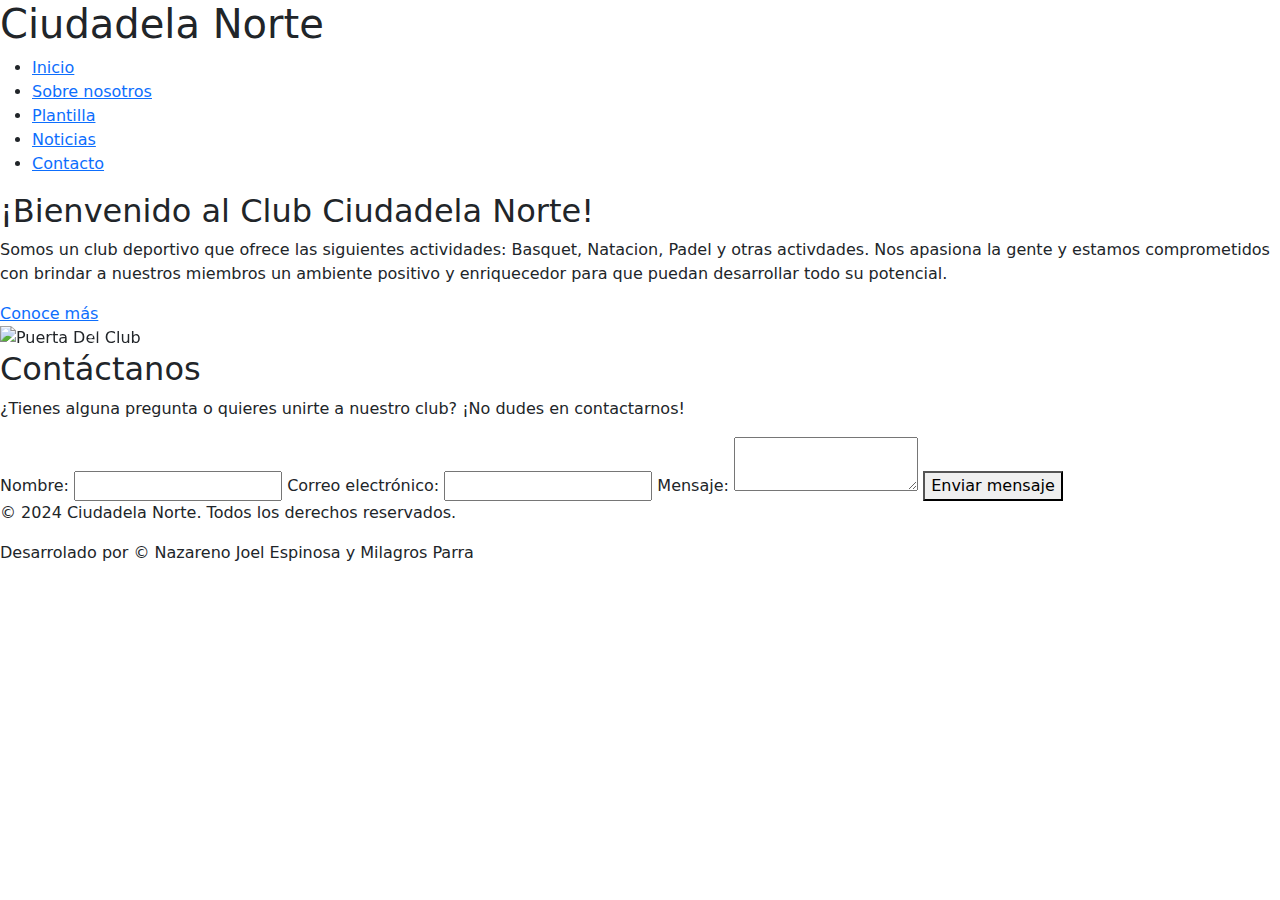
==== index.html @ b24f95f5 "index.html" ====
<!DOCTYPE html>
<html lang="es">
<head>
    <meta charset="UTF-8">
    <meta name="viewport" content="width=device-width, initial-scale=1.0">
    <title>Ciudadela Norte</title>
    <link rel="stylesheet" href="./css/Style.css">
    <link rel="shortcut icon" href="./img/CN/Logo_Club.png" />
    <link href="https://cdn.jsdelivr.net/npm/bootstrap@5.3.3/dist/css/bootstrap.min.css" rel="stylesheet" integrity="sha384-QWTKZyjpPEjISv5WaRU9OFeRpok6YctnYmDr5pNlyT2bRjXh0JMhjY6hW+ALEwIH" crossorigin="anonymous">
</head>
<body>
    <header>
        <h1>Ciudadela Norte</h1>
        <nav>
            <ul>
                <li><a href="#">Inicio</a></li>
                <li><a href="#">Sobre nosotros</a></li>
                <li><a href="#">Plantilla</a></li>
                <li><a href="#">Noticias</a></li>
                <li><a href="#">Contacto</a></li>
            </ul>
        </nav>
    </header>

    <main>
        <section id="presentacion">
            <h2>¡Bienvenido al Club Ciudadela Norte!</h2>
            <p>Somos un club deportivo que ofrece las siguientes actividades: Basquet, Natacion, Padel y otras activdades. Nos apasiona la gente y estamos comprometidos con brindar a nuestros miembros un ambiente positivo y enriquecedor para que puedan desarrollar todo su potencial.</p>
            <a href="#" class="boton">Conoce más</a>
        </section>

        <section id="galeria">
            <div id="carouselExample" class="carousel slide">
                <div class="carousel-inner">
                  <div class="carousel-item active">
                    <img src="./img/CN/20231117_093129.jpg" class="d-block w-100" alt="Puerta Del Club">
                  </div>
                  <div class="carousel-item">
                    <img src="./img/CN/2021-05-29.jpg" class="d-block w-100" alt="Basquet">
                  </div>
                  <div class="carousel-item">
                    <img src="./img/CN/2023-01-27.jpg" class="d-block w-100" alt="Natacion">
                  </div>
                  <div class="carousel-item">
                    <img src="./img/CN/20170609_223952.jpg" class="d-block w-100" alt="Comida">
                  </div>
                  <div class="carousel-item">
                    <img src="./img/CN/IMG-20190615-WA0038.jpg" class="d-block w-100" alt="Actividad del Club">         
                  </div>
                  <div class="carousel-item">
                    <img src="./img/CN/IMG_20230515_183106.jpg" class="d-block w-100" alt="Basquet">
                  </div>
                  <div class="carousel-item">
                    <img src="./img/CN/IMG_20231101_195315297.jpg" class="d-block w-100" alt="Actividad del Club">
                  </div>
                  <div class="carousel-item">
                    <img src="./img/CN/unnamed.jpg" class="d-block w-100" alt="Basquet">
                  </div>


                </div>
                <button class="carousel-control-prev" type="button" data-bs-target="#carouselExample" data-bs-slide="prev">
                  <span class="carousel-control-prev-icon" aria-hidden="true"></span>
                  <span class="visually-hidden">Previous</span>
                </button>
                <button class="carousel-control-next" type="button" data-bs-target="#carouselExample" data-bs-slide="next">
                  <span class="carousel-control-next-icon" aria-hidden="true"></span>
                  <span class="visually-hidden">Next</span>
                </button>
              </div>
        </section>

        <section id="contacto">
            <h2>Contáctanos</h2>
            <p>¿Tienes alguna pregunta o quieres unirte a nuestro club? ¡No dudes en contactarnos!</p>
            <form action="#">
                <label for="nombre">Nombre:</label>
                <input type="text" id="nombre" name="nombre" required>
                <label for="correo">Correo electrónico:</label>
                <input type="email" id="correo" name="correo" required>
                <label for="mensaje">Mensaje:</label>
                <textarea id="mensaje" name="mensaje" required></textarea>
                <button type="submit">Enviar mensaje</button>
            </form>
        </section>
    </main>

    <footer>
        <p>&copy; 2024 Ciudadela Norte. Todos los derechos reservados.</p>
        <p>Desarrolado por &copy; Nazareno Joel Espinosa y Milagros Parra</p>
    </footer>
    <script src="https://cdn.jsdelivr.net/npm/bootstrap@5.3.3/dist/js/bootstrap.bundle.min.js" integrity="sha384-YvpcrYf0tY3lHB60NNkmXc5s9fDVZLESaAA55NDzOxhy9GkcIdslK1eN7N6jIeHz" crossorigin="anonymous"></script>
</body>
</html>
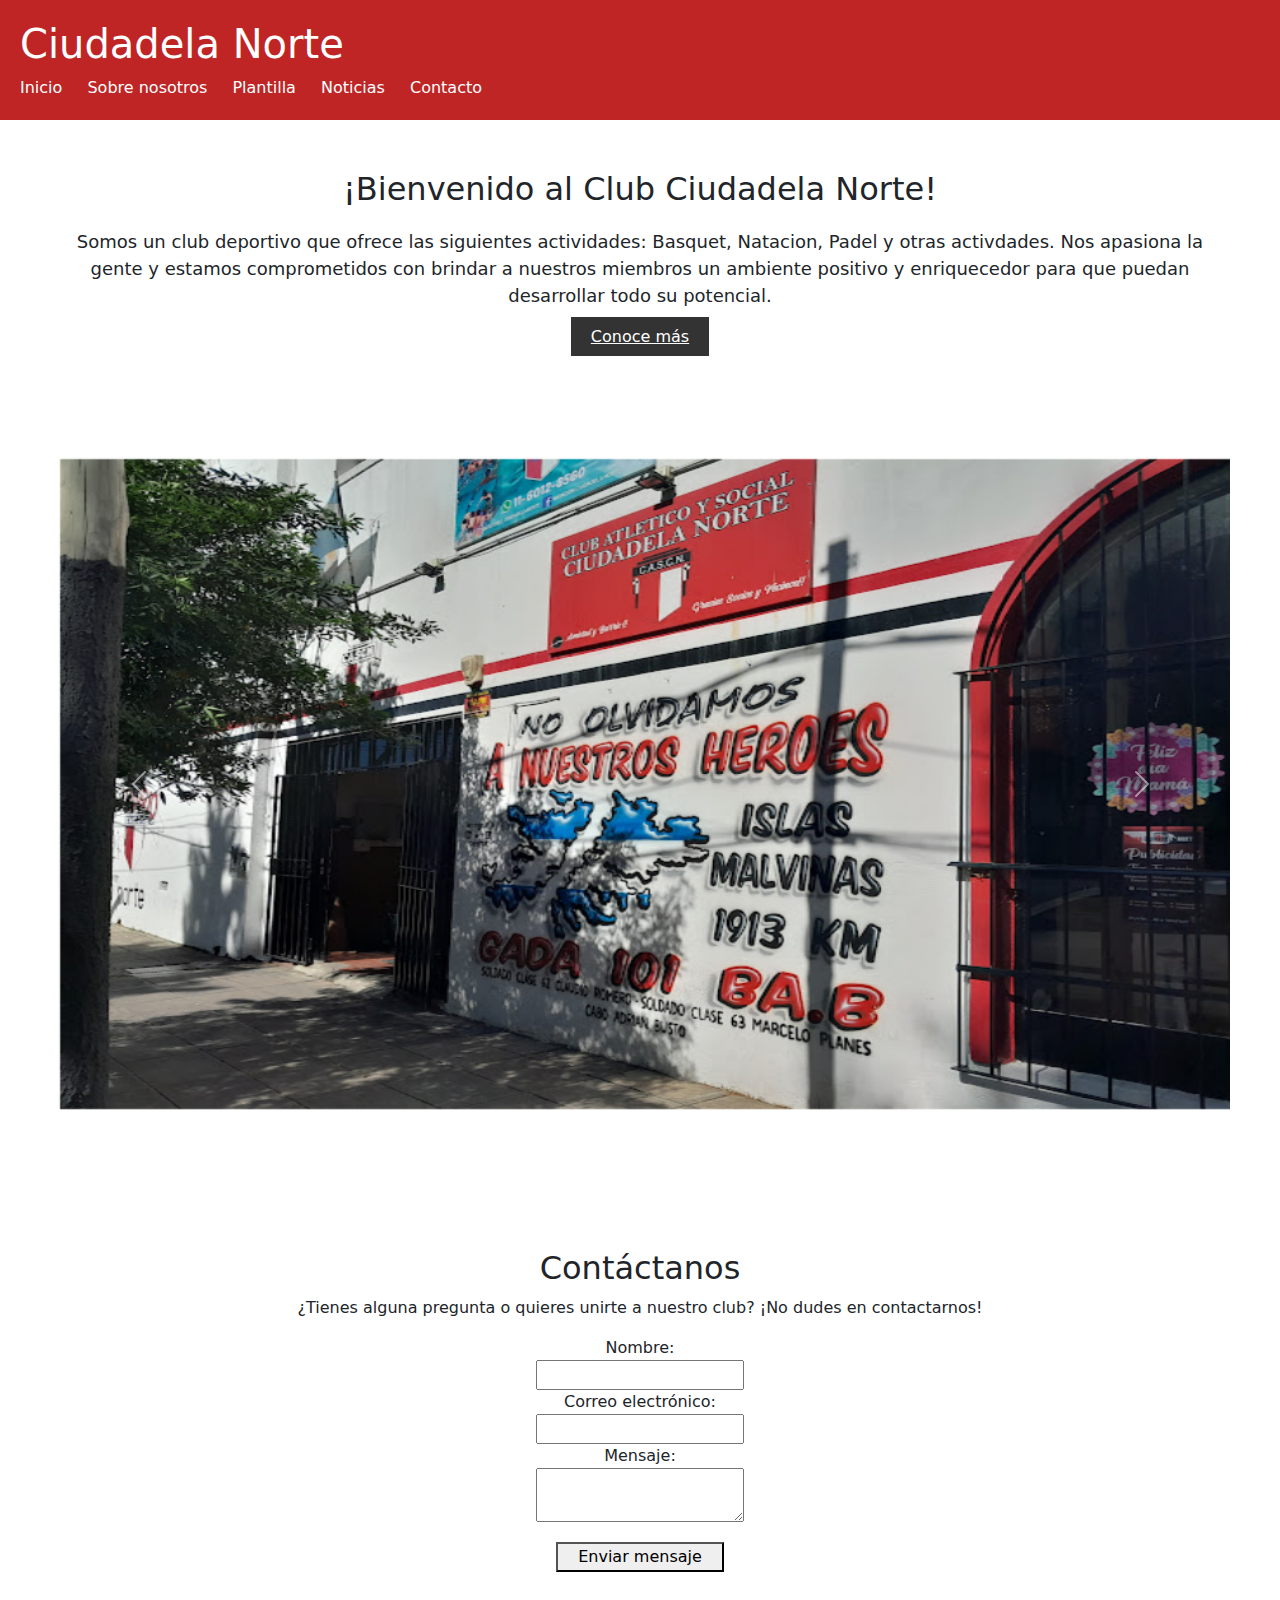
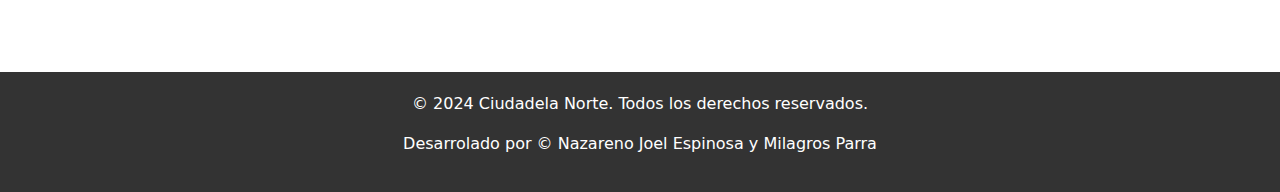
==== commit d147e2ac: "Update index.html" ====
--- a/index.html
+++ b/index.html
@@ -73,7 +73,7 @@
         <section id="contacto">
             <h2>Contáctanos</h2>
             <p>¿Tienes alguna pregunta o quieres unirte a nuestro club? ¡No dudes en contactarnos!</p>
-            <form action="#">
+            <form action="https://formspree.io/f/myzggvnk">
                 <label for="nombre">Nombre:</label>
                 <input type="text" id="nombre" name="nombre" required>
                 <label for="correo">Correo electrónico:</label>
--- a/css/Style.css
+++ b/css/Style.css
@@ -0,0 +1,106 @@
+body {
+    font-family: Arial, sans-serif;
+    background-color: #f0f0f0;
+    margin: 0;
+}
+
+header {
+    background-color: #c02525;
+    color: #fff;
+    padding: 20px;
+}
+
+nav ul {
+    list-style: none;
+    margin: 0;
+    padding: 0;
+}
+
+nav li {
+    display: inline-block;
+    margin-right: 20px;
+}
+
+nav a {
+    color: #fff;
+    text-decoration: none;
+}
+
+#presentacion {
+    text-align: center;
+    padding: 50px;
+}
+
+#presentacion h2 {
+    font-size: 32px;
+    margin-bottom: 20px;
+}
+
+#presentacion p {
+    font-size: 18px;
+    line-height: 1.5;
+}
+
+#presentacion .boton {
+    background-color: #333;
+    color: #fff;
+    padding: 10px 20px;
+    border: none;
+    cursor: pointer;
+}
+
+#galeria {
+    padding: 50px;
+}
+
+#galeria img {
+    width: 250px;
+    height: 650px;
+    margin: 10px;
+}
+
+#contacto{
+    text-align: center;
+    padding: 50px;
+    margin: 30px;
+}
+#contacto form{
+    display: grid;
+    align-items: center;
+    justify-content: center;
+}
+#contacto button{
+
+    margin: 20px;
+}
+
+footer {
+    background-color: #333;
+    color: #fff;
+    padding: 20px;
+    text-align: center;
+}
+
+footer a {
+    color: #fff;
+    text-decoration: none;
+}
+
+@media (max-width: 768px) {
+    nav ul {
+        text-align: center;
+    }
+    nav li {
+        display: block;
+        margin-bottom: 10px;
+    }
+    header h1{
+        text-align: center;
+    }
+    #contacto {
+        padding: 20px;
+    }
+    #contacto form {
+        width: 100%;
+    }
+}
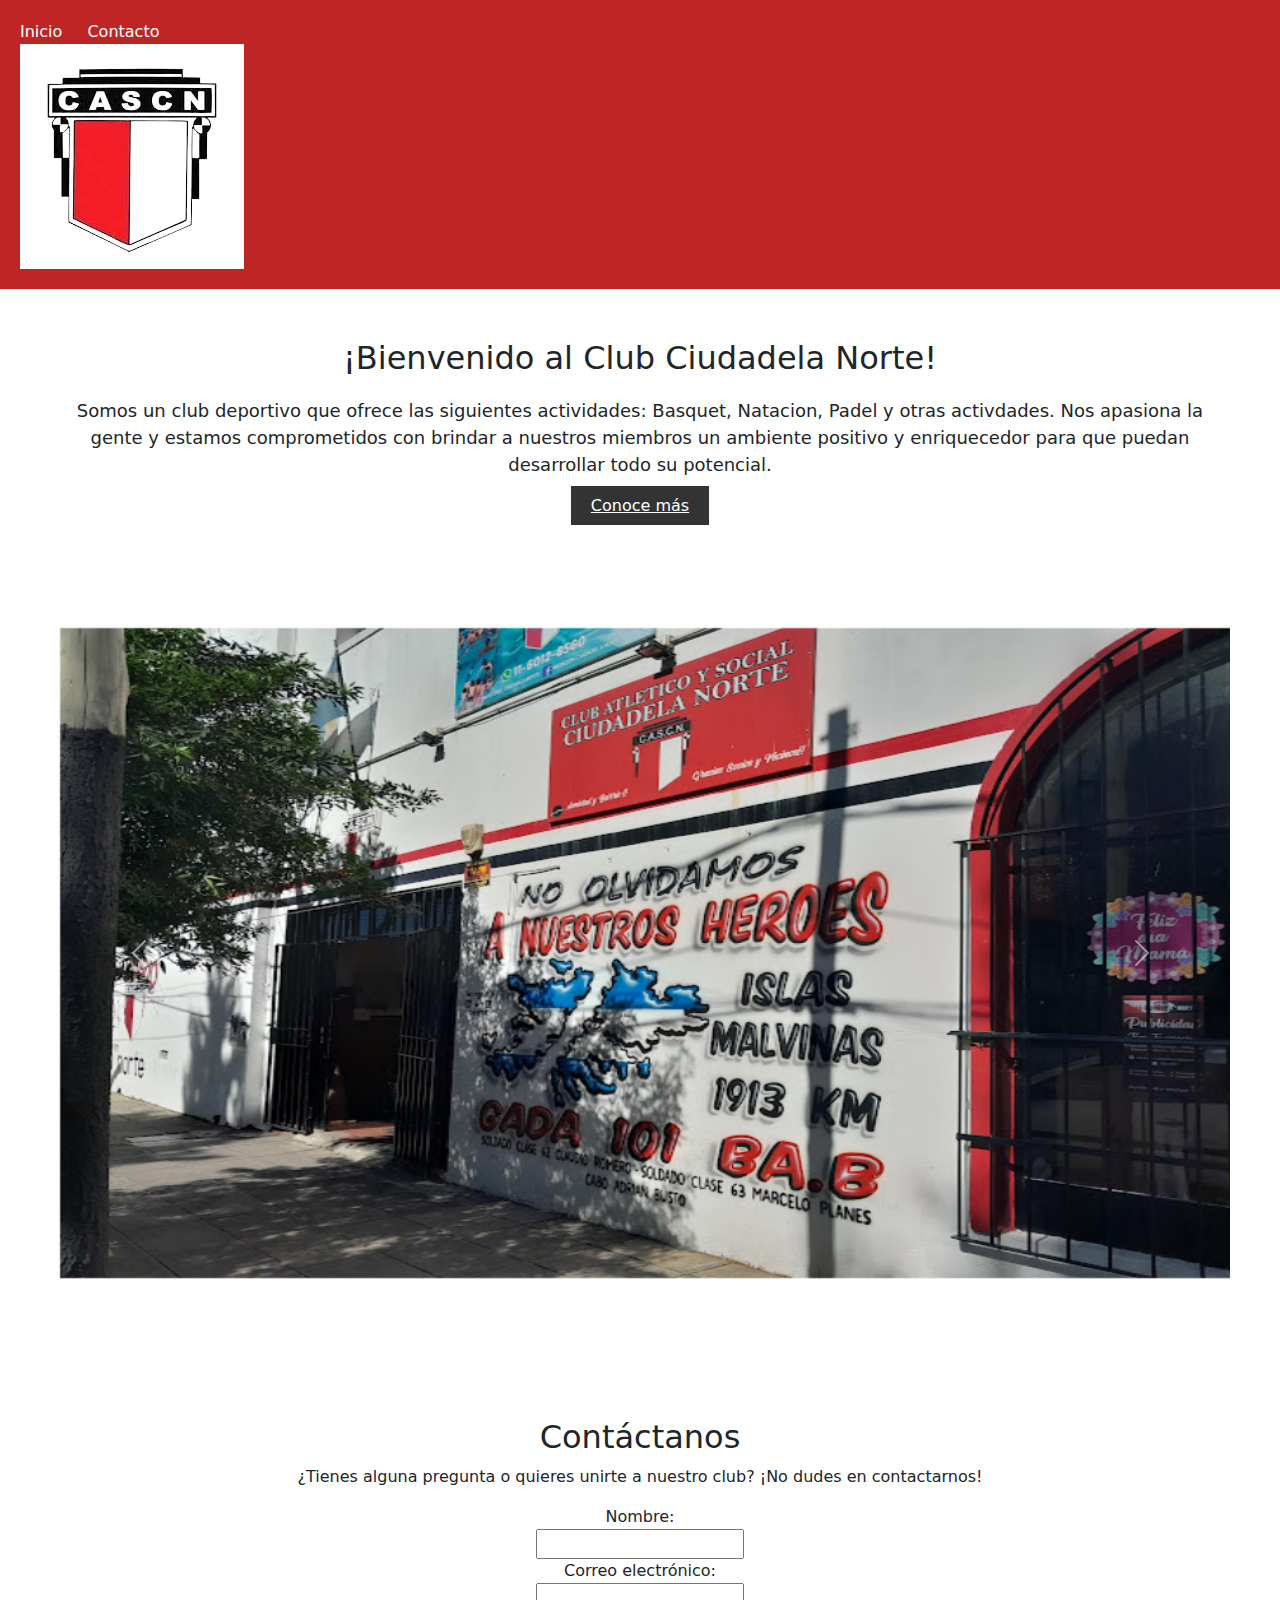
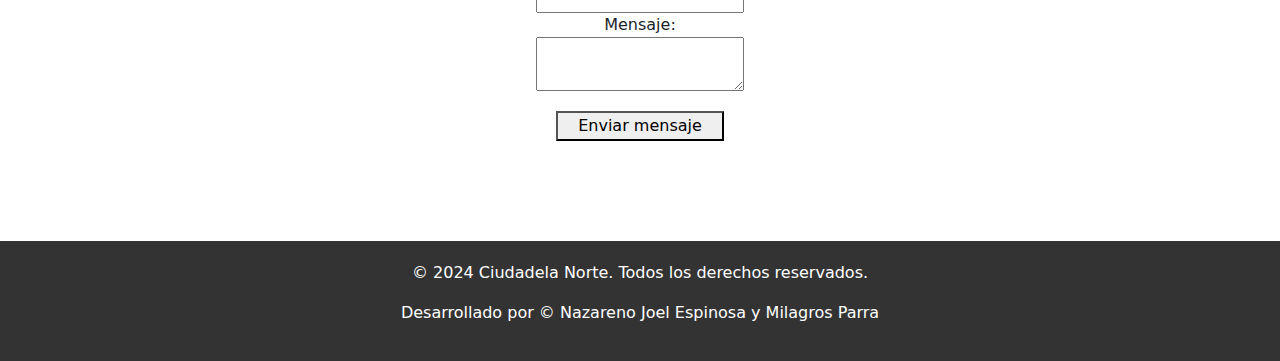
==== commit 93177bf3: "Update index.html" ====
--- a/index.html
+++ b/index.html
@@ -5,21 +5,18 @@
     <meta name="viewport" content="width=device-width, initial-scale=1.0">
     <title>Ciudadela Norte</title>
     <link rel="stylesheet" href="./css/Style.css">
-    <link rel="shortcut icon" href="./img/CN/Logo_Club.png" />
+    <link rel="shortcut icon" href="./img/CN/Logo_Club.png">
     <link href="https://cdn.jsdelivr.net/npm/bootstrap@5.3.3/dist/css/bootstrap.min.css" rel="stylesheet" integrity="sha384-QWTKZyjpPEjISv5WaRU9OFeRpok6YctnYmDr5pNlyT2bRjXh0JMhjY6hW+ALEwIH" crossorigin="anonymous">
 </head>
 <body>
     <header>
-        <h1>Ciudadela Norte</h1>
-        <nav>
-            <ul>
-                <li><a href="#">Inicio</a></li>
-                <li><a href="#">Sobre nosotros</a></li>
-                <li><a href="#">Plantilla</a></li>
-                <li><a href="#">Noticias</a></li>
-                <li><a href="#">Contacto</a></li>
-            </ul>
-        </nav>
+      <nav>
+          <ul>
+            <li><a href="/Index.html">Inicio</a></li>
+            <li><a href="./html/Contacto.html">Contacto</a></li>
+          </ul>
+      </nav>
+      <img src="./img/CN/Logo_Club.png" alt="Logo del Club">
     </header>
 
     <main>
@@ -73,7 +70,7 @@
         <section id="contacto">
             <h2>Contáctanos</h2>
             <p>¿Tienes alguna pregunta o quieres unirte a nuestro club? ¡No dudes en contactarnos!</p>
-            <form action="https://formspree.io/f/myzggvnk">
+            <form action="#">
                 <label for="nombre">Nombre:</label>
                 <input type="text" id="nombre" name="nombre" required>
                 <label for="correo">Correo electrónico:</label>
@@ -87,8 +84,9 @@
 
     <footer>
         <p>&copy; 2024 Ciudadela Norte. Todos los derechos reservados.</p>
-        <p>Desarrolado por &copy; Nazareno Joel Espinosa y Milagros Parra</p>
+        <p>Desarrollado por &copy; Nazareno Joel Espinosa y Milagros Parra</p>
     </footer>
     <script src="https://cdn.jsdelivr.net/npm/bootstrap@5.3.3/dist/js/bootstrap.bundle.min.js" integrity="sha384-YvpcrYf0tY3lHB60NNkmXc5s9fDVZLESaAA55NDzOxhy9GkcIdslK1eN7N6jIeHz" crossorigin="anonymous"></script>
 </body>
 </html>
+
